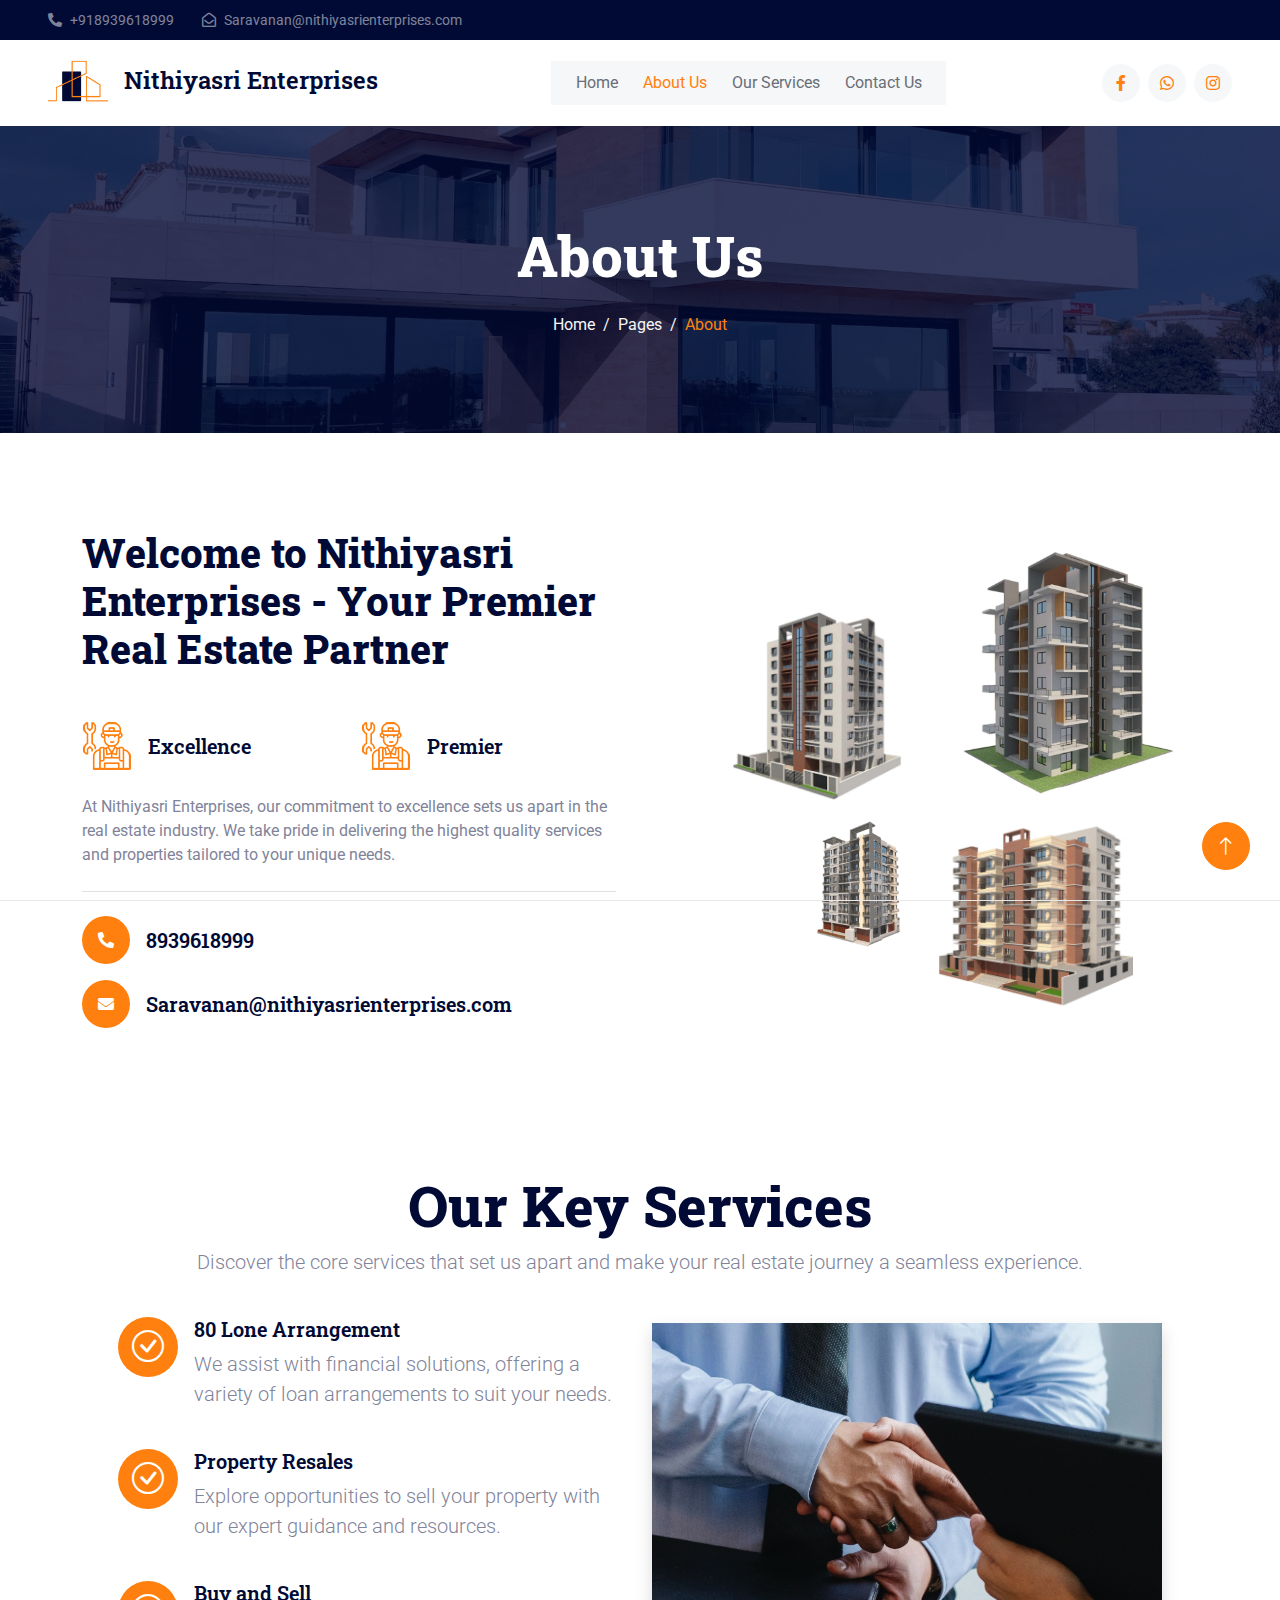
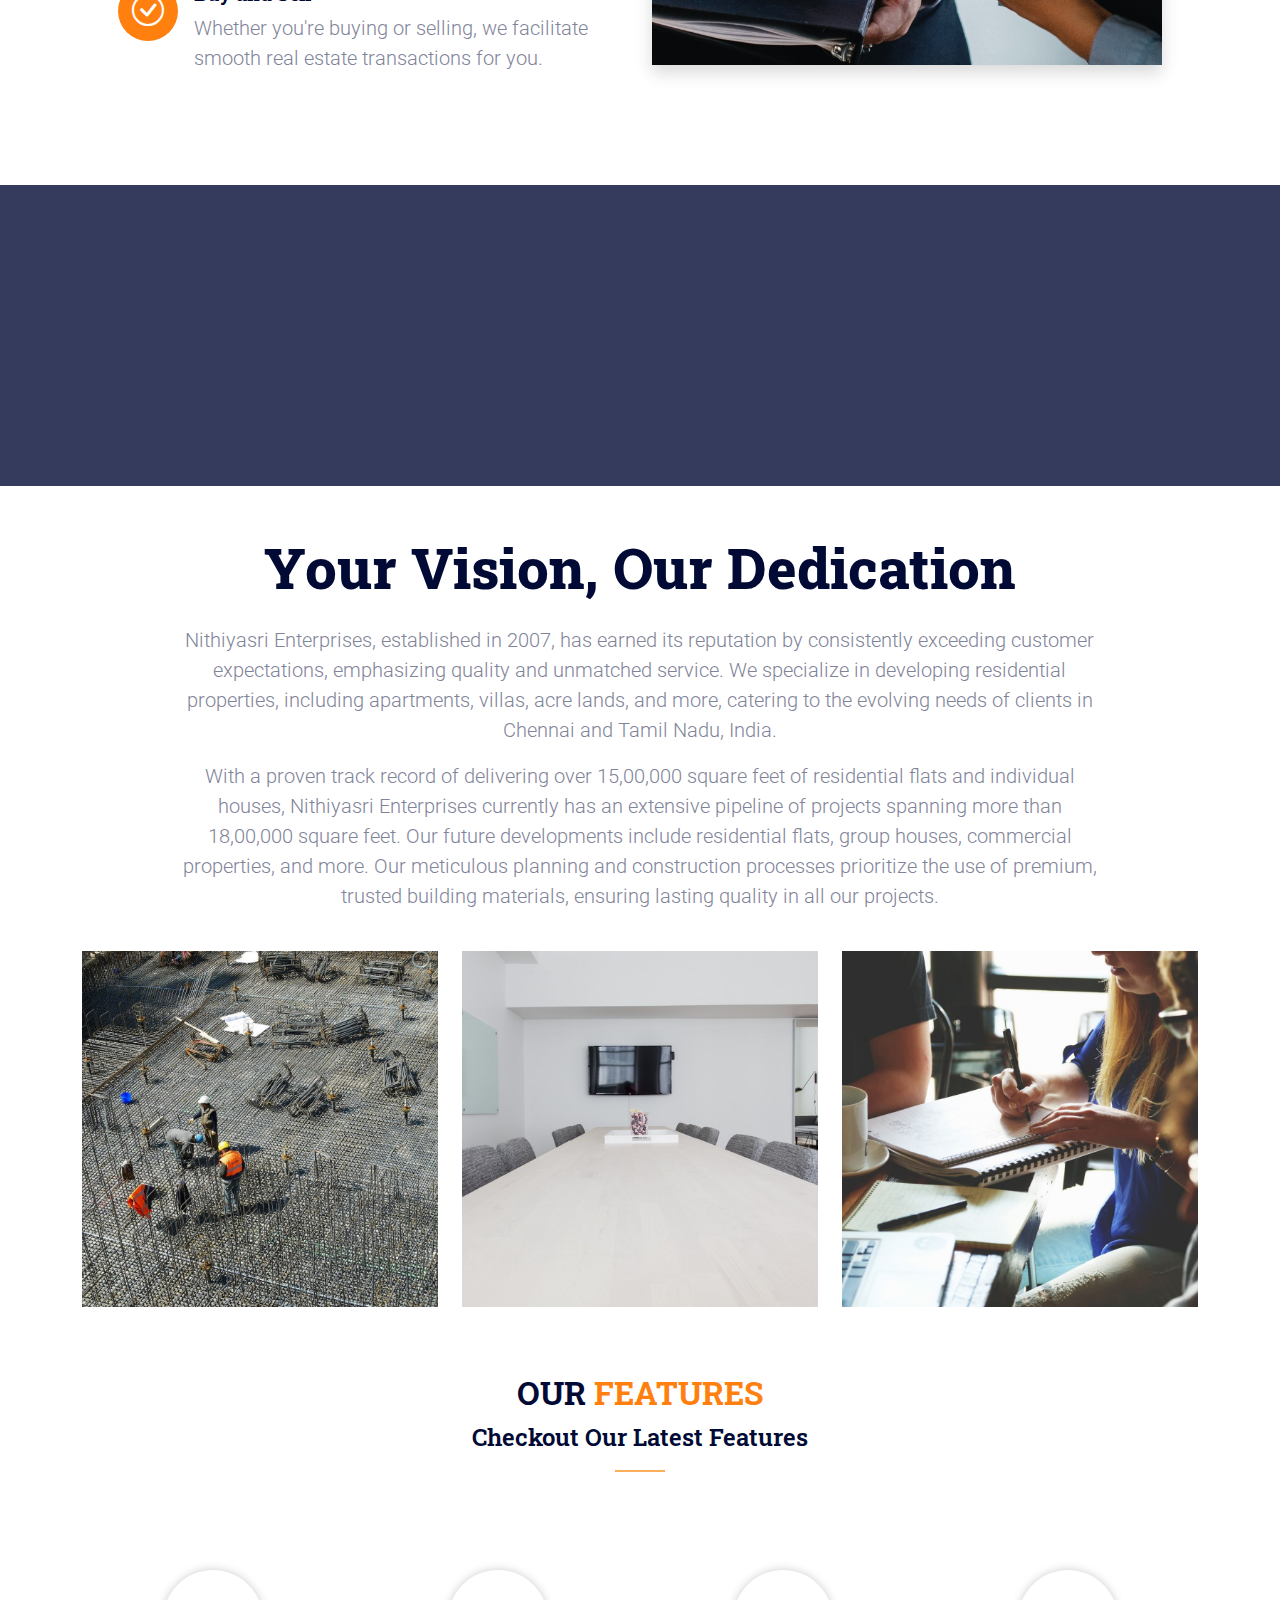
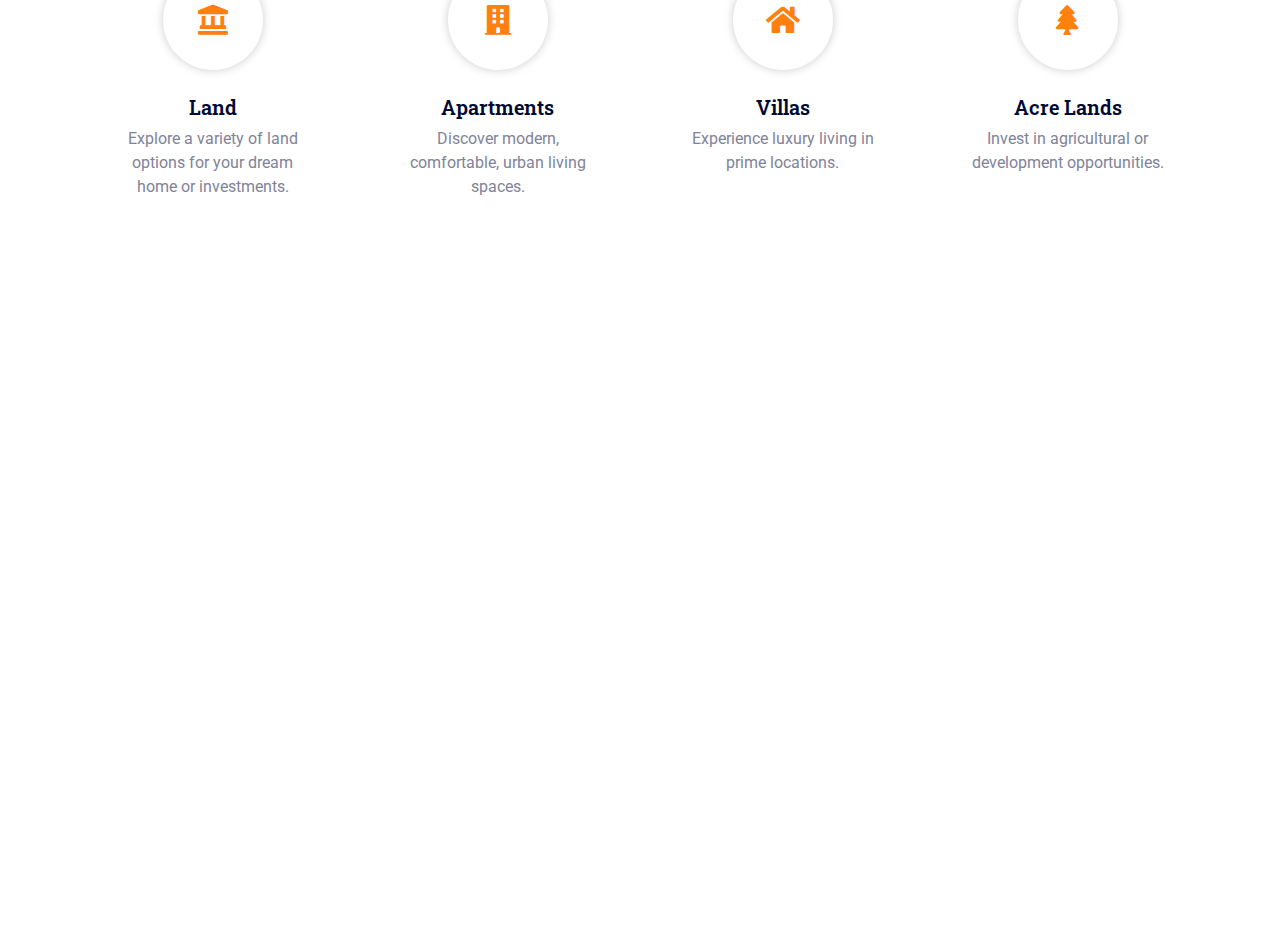
==== about.html @ fc035c76 "testing commit" ====
<!DOCTYPE html>
<html lang="en">

<head>
    
    <title>About Us</title>
    <meta charset="utf-8">
    <meta http-equiv="X-UA-Compatible" content="IE=edge">
    <meta name="viewport" content="width=device-width, initial-scale=1.0">
    <meta name="format-detection" content="telephone=no">
    <meta name="apple-mobile-web-app-capable" content="yes">

    <!-- Replace the content in these meta tags with your specific information -->
    <meta name="author" content="Nithiyasri Enterprises">
    <meta name="keywords" content="Nithiyasri Enterprises, real estate services, Chennai, Tamil Nadu, premier real estate partner">
    <meta name="description" content="Nithiyasri Enterprises - Your premier real estate partner in Chennai, Tamil Nadu. Expertise in real estate services. Contact us at +91 8939618999.">

    <!-- Social Media Tags -->
    <meta property="og:title" content="Nithiyasri Enterprises">
    <meta property="og:description" content="Your premier real estate partner in Chennai, Tamil Nadu. Expertise in real estate services.">
    <meta property="og:image" content="/img.">
    <meta property="og:url" content="Your website URL">
    <meta name="twitter:card" content="summary_large_image">
    <meta name="twitter:site" content="@YourTwitterHandle">

    <!-- Contact Information Tags -->
    <meta name="email" content="Saravanan@nithiyasrienterprises.com">
    <meta name="telephone" content="+91 8939618999">
    <meta name="address" content="41/1 5th Main Road, Chromepet, Chennai, Tamil Nadu 600044, India">

     <!-- Social Media Profiles -->
    <link rel="canonical" href="nithiyasrienterprises.com">
    <link rel="alternate" hreflang="en" href="nithiyasrienterprises.com">
    <link rel="author" href="Link to your author page">
    <link rel="publisher" href="Link to your publisher page">

    <!-- Additional Meta Tags -->
    <meta name="robots" content="index, follow">
    <meta name="revisit-after" content="7 days">
    <meta name="geo.region" content="IN-TN">
    <meta name="geo.placename" content="Chennai">
    <meta name="geo.position" content="Latitude;Longitude">
    <meta name="ICBM" content="Latitude, Longitude">

    <!-- Favicon -->
    <link href="img/favicon.ico" rel="icon">

    <!-- Google Web Fonts -->
    <link rel="preconnect" href="https://fonts.googleapis.com">
    <link rel="preconnect" href="https://fonts.gstatic.com" crossorigin>
    <link href="https://fonts.googleapis.com/css2?family=Roboto+Slab:wght@400;600;800&family=Roboto:wght@400;500;700&display=swap" rel="stylesheet"> 

    <!-- Icon Font Stylesheet -->
    <link href="https://cdnjs.cloudflare.com/ajax/libs/font-awesome/5.10.0/css/all.min.css" rel="stylesheet">
    <link href="https://cdn.jsdelivr.net/npm/bootstrap-icons@1.4.1/font/bootstrap-icons.css" rel="stylesheet">

    <!-- Libraries Stylesheet -->
    <link href="lib/animate/animate.min.css" rel="stylesheet">
    <link href="lib/owlcarousel/assets/owl.carousel.min.css" rel="stylesheet">

    <!-- Customized Bootstrap Stylesheet -->
    <link href="css/bootstrap.min.css" rel="stylesheet">

    <!-- Template Stylesheet -->
    <link href="css/style.css" rel="stylesheet">
</head>

<body>
    <!-- Spinner Start -->
    <div id="spinner" class="show bg-white position-fixed translate-middle w-100 vh-100 top-50 start-50 d-flex align-items-center justify-content-center">
        <div class="spinner-grow text-primary" role="status"></div>
    </div>
    <!-- Spinner End -->


    <!-- Topbar Start -->
    <div class="container-fluid bg-dark text-white-50 py-2 px-0 d-none d-lg-block">
        <div class="row gx-0 align-items-center">
            <div class="col-lg-7 px-5 text-start">
                <div class="h-100 d-inline-flex align-items-center me-4">
                    <small class="fa fa-phone-alt me-2"></small>
                    <small>+918939618999</small>
                </div>
                <div class="h-100 d-inline-flex align-items-center me-4">
                    <small class="far fa-envelope-open me-2"></small>
                    <small>Saravanan@nithiyasrienterprises.com</small>
                </div>
            </div>
        </div>
    </div>
    <!-- Topbar End -->


    <!-- Navbar Start -->
    <nav class="navbar navbar-expand-lg bg-white navbar-light sticky-top px-4 px-lg-5">
        <a href="index.html" class="navbar-brand d-flex align-items-center">
            <h4 class="m-0"><img class="img-fluid me-3" src="img/icon/icon-02-primary.png" alt="">Nithiyasri Enterprises</h4>
        </a>
        <button type="button" class="navbar-toggler" data-bs-toggle="collapse" data-bs-target="#navbarCollapse">
            <span class="navbar-toggler-icon"></span>
        </button>
        <div class="collapse navbar-collapse" id="navbarCollapse">
            <div class="navbar-nav mx-auto bg-light pe-4 py-3 py-lg-0">
                <a href="index.html" class="nav-item nav-link ">Home</a>
                <a href="about.html" class="nav-item nav-link active">About Us</a>
                <a href="service.html" class="nav-item nav-link">Our Services</a>
                <a href="contact.html" class="nav-item nav-link ">Contact Us</a>
            </div>
            <div class="h-100 d-lg-inline-flex align-items-center d-none">
                <a class="btn btn-square rounded-circle bg-light text-primary me-2" href="#"><i class="fab fa-facebook-f"></i></a>
                <a class="btn btn-square rounded-circle bg-light text-primary me-2" href="https://wa.me/918939618999"><i class="fab fa-whatsapp"></i></a>
                <a class="btn btn-square rounded-circle bg-light text-primary me-0" href="#"><i class="fab fa-instagram"></i></a>
            </div>
        </div>
    </nav>
    <!-- Navbar End -->


    <!-- Page Header Start -->
    <div class="container-fluid page-header py-5 mb-5 wow fadeIn" data-wow-delay="0.1s">
        <div class="container text-center py-5">
            <h1 class="display-4 text-white animated slideInDown mb-4">About Us</h1>
            <nav aria-label="breadcrumb animated slideInDown">
                <ol class="breadcrumb justify-content-center mb-0">
                    <li class="breadcrumb-item"><a href="#">Home</a></li>
                    <li class="breadcrumb-item"><a href="#">Pages</a></li>
                    <li class="breadcrumb-item active" aria-current="page">About</li>
                </ol>
            </nav>
        </div>
    </div>
    <!-- Page Header End -->


    <!-- About Start -->
    <div class="container-xxl py-5">
        <div class="container">
            <div class="row g-5 align-items-center">
                <div class="col-lg-6 wow fadeInUp" data-wow-delay="0.5s">
                    <div class="h-100">
                        <h1 class="display-6 mb-5">Welcome to Nithiyasri Enterprises - Your Premier Real Estate Partner</h1>
                        <div class="row g-4 mb-4">
                            <div class="col-sm-6">
                                <div class="d-flex align-items-center">
                                    <img class="flex-shrink-0 me-3" src="img/icon/icon-07-primary.png" alt="">
                                    <h5 class="mb-0">Excellence</h5>
                                </div>
                            </div>
                            <div class="col-sm-6">
                                <div class="d-flex align-items-center">
                                    <img class="flex-shrink-0 me-3" src="img/icon/icon-07-primary.png" alt="">
                                    <h5 class="mb-0">Premier</h5>
                                </div>
                            </div>
                        </div>
                        <p class="mb-4">At Nithiyasri Enterprises, our commitment to excellence sets us apart in the real estate industry. We take pride in delivering the highest quality services and properties tailored to your unique needs.</p>
                        <div class="border-top mt-4 pt-4">
                            <div class="row">
                                <div class="col-sm-12 mb-3">
                                    <div class="d-flex align-items-center">
                                        <div class="btn-lg-square bg-primary rounded-circle me-3">
                                            <i class="fa fa-phone-alt text-white"></i>
                                        </div>
                                        <h5 class="mb-0">8939618999</h5>
                                    </div>
                                </div>
                                <div class="col-sm-12 myClass">
                                    <div class="d-flex align-items-center " >
                                        <div class="btn-lg-square bg-primary rounded-circle me-3">
                                            <i class="fa fa-envelope text-white"></i>
                                        </div>
                                        <h5 class="mb-0 ">Saravanan@nithiyasrienterprises.com</h5>
                                    </div>
                                </div>
                            </div>
                        </div>
                    </div>
                </div>
                <div class="col-lg-6">
                    <div class="row g-3">
                        <div class="col-6 text-end">
                            <img class="img-fluid w-75 wow zoomIn" data-wow-delay="0.1s" src="img/about-1.jpg" style="margin-top: 25%;">
                        </div>
                        <div class="col-6 text-start">
                            <img class="img-fluid w-100 wow zoomIn" data-wow-delay="0.3s" src="img/about-2.jpg">
                        </div>
                        <div class="col-6 text-end">
                            <img class="img-fluid w-50 wow zoomIn" data-wow-delay="0.5s" src="img/about-3.jpg">
                        </div>
                        <div class="col-6 text-start">
                            <img class="img-fluid w-75 wow zoomIn" data-wow-delay="0.7s" src="img/about-4.jpg">
                        </div>
                    </div>
                </div>
            </div>
        </div>
    </div>
    <!-- About End -->


    <section class="">
        <div class="container max-w-xl p-5 py-5 my-5">
            <div>
                <h2 class="text-center display-4">Our Key Services</h2>
                <p class="text-center lead">Discover the core services that set us apart and make your real estate journey a seamless experience.</p>
            </div>
            <div class="row g-4">
                <div class="col-lg-6">
                    <div class="mt-4">
                        <div class="d-flex">
                            <div class="flex-shrink-0 me-3">
                                <div class="rounded-circle bg-primary text-white text-center d-flex align-items-center justify-content-center" style="width: 60px; height: 60px;">
                                    <i class="bi bi-check-circle" style="font-size: 2rem;"></i>
                                </div>
                            </div>
                            <div>
                                <h4 class="h5">80 Lone Arrangement</h4>
                                <p class="lead">We assist with financial solutions, offering a variety of loan arrangements to suit your needs.</p>
                            </div>
                        </div>
                    </div>
                    <div class="mt-4">
                        <div class="d-flex">
                            <div class="flex-shrink-0 me-3">
                                <div class="rounded-circle bg-primary text-white text-center d-flex align-items-center justify-content-center" style="width: 60px; height: 60px;">
                                    <i class="bi bi-check-circle" style="font-size: 2rem;"></i>
                                </div>
                            </div>
                            <div>
                                <h4 class="h5">Property Resales</h4>
                                <p class="lead"> Explore opportunities to sell your property with our expert guidance and resources.</p>
                            </div>
                        </div>
                    </div>
                    <div class="mt-4">
                        <div class="d-flex">
                            <div class="flex-shrink-0 me-3">
                                <div class="rounded-circle bg-primary text-white text-center d-flex align-items-center justify-content-center" style="width: 60px; height: 60px;">
                                    <i class="bi bi-check-circle" style="font-size: 2rem;"></i>
                                </div>
                            </div>
                            <div>
                                <h4 class="h5">Buy and Sell</h4>
                                <p class="lead"> Whether you're buying or selling, we facilitate smooth real estate transactions for you.</p>
                            </div>
                        </div>
                    </div>
                </div>
                <div class="col-lg-6">
                    <img src="img/1.jpg" style="display:inline-block;
                    transform:translatex(0px) translatey(30px);" alt="" class="img-fluid rounded-lg shadow">
                </div>
            </div>
            
        </div>
    </section>

    <!-- Facts Start -->
    <div class="container-fluid facts my-5 py-5" data-parallax="scroll" data-image-src="img/carousel-5.jpg">
        <div class="container py-5">
            <div class="row g-5">
                <div class="col-sm-12 col-lg-6 wow fadeIn text-center" data-wow-delay="0.01s">
                    <h1 class="display-3 text-white" data-toggle="counter-up" data-counterup-time="500">20</h1>
                    <span class="text-primary">Years</span>
                </div>
                <div class="col-sm-12 col-lg-6 wow fadeIn text-center" data-wow-delay="0.01s">
                    <h1 class="display-3 text-white" data-toggle="counter-up" data-counterup-time="500">100</h1>
                    <span class="text-primary">Completed Projects</span>
                </div>
            </div>
        </div>
    </div>
    <!-- Facts End -->


<div class="container my-5 text-center">
    <div class="row justify-content-center">
        <div class="col-md-10">
            <h1 class="display-4 mb-4">Your Vision, Our Dedication</h1>
            <p class="lead text-justify">
                Nithiyasri Enterprises, established in 2007, has earned its reputation by consistently exceeding customer expectations, emphasizing quality and unmatched service. We specialize in developing residential properties, including apartments, villas, acre lands, and more, catering to the evolving needs of clients in Chennai and Tamil Nadu, India.
            </p>
            <p class="lead text-justify">
                With a proven track record of delivering over 15,00,000 square feet of residential flats and individual houses, Nithiyasri Enterprises currently has an extensive pipeline of projects spanning more than 18,00,000 square feet. Our future developments include residential flats, group houses, commercial properties, and more. Our meticulous planning and construction processes prioritize the use of premium, trusted building materials, ensuring lasting quality in all our projects.
            </p>
        </div>
    </div>
    <div class="row justify-content-between mt-4">
        <div class="col-md-4">
            <img src="img\about2.jpg" alt="Image 1" class="img-fluid mb-4">
        </div>
        <div class="col-md-4">
            <img src="img\about1.jpg" alt="Image 2" class="img-fluid mb-4">
        </div>
        <div class="col-md-4">
            <img src="img\about3.jpg" alt="Image 3" class="img-fluid mb-4">
        </div>
    </div>
</div>

<section id="features" class="features-area item-full text-center cell-items default-padding">
    <div class="container">
        <div class="row">
            <div class="col-md-12">
                <div class="site-heading text-center">
                    <h2>Our <span  style="color: #FF800F;">Features</span></h2>
                    <h4>Checkout our latest features</h4>
                </div>
            </div>
        </div>
        <div class="row features-items">
            <div class="col-md-3 col-sm-6 equal-height">
                <div class="item">
                    <div class="icon">
                        <i class="fas fa-landmark" style="color: #FF800F;"></i> <!-- Land Icon -->
                    </div>
                    <div class="info">
                        <h4>Land</h4>
                        <p> Explore a variety of land options for your dream home or investments.</p>
                    </div>
                </div>
            </div>
            <div class="col-md-3 col-sm-6 equal-height">
                <div class="item">
                    <div class="icon">
                        <i class="fas fa-building" style="color: #FF800F;"></i> <!-- Apartments Icon -->
                    </div>
                    <div class="info">
                        <h4>Apartments</h4>
                        <p>Discover modern, comfortable, urban living spaces.</p>
                    </div>
                </div>
            </div>
            <div class="col-md-3 col-sm-6 equal-height">
                <div class="item">
                    <div class="icon">
                        <i class="fas fa-home" style="color: #FF800F;"></i> <!-- Villas Icon -->
                    </div>
                    <div class="info">
                        <h4>Villas</h4>
                        <p>Experience luxury living in prime locations.</p>
                    </div>
                </div>
            </div>
            <div class="col-md-3 col-sm-6 equal-height">
                <div class="item">
                    <div class="icon">
                        <i class="fas fa-tree" style="color: #FF800F;"></i> <!-- Acre Lands Icon -->
                    </div>
                    <div class="info">
                        <h4>Acre Lands</h4>
                        <p>Invest in agricultural or development opportunities.</p>
                    </div>
                </div>
            </div>
        </div>
    </div>
</section>




    <!-- Footer Start -->
    <div class="container-fluid bg-dark footer mt-5 pt-5 wow fadeIn" data-wow-delay="0.1s">
        <div class="container py-5">
            <div class="row g-5">
                <div class="col-md-6">
                    <h1 class="text-white mb-4"><img class="img-fluid me-3" src="img/icon/icon-02-light.png" alt="">Nithiyasri Enterprises</h1>
                    <span>At Nithiyasri Enterprises, we transform your dreams into reality. With over a decade of experience in the real estate industry, we have been dedicated to providing you with top-notch land, apartments, villas, and acre lands in the vibrant city of Chennai, Tamil Nadu.</span>
                </div>
                <div class="col-md-6">
                    <h5 class="text-light mb-4">Email</h5>
                    <p>If you have any questions or need assistance, please don't hesitate to contact us.</p>
                    <div class="position-relative">
                        <input class="form-control bg-transparent w-100 py-3 ps-4 pe-5" id="emailInput" type="text" placeholder="Your email">
                        <button type="button" class="btn btn-primary py-2 px-3 position-absolute top-0 end-0 mt-2 me-2" onclick="sendEmail()">></button>
                    </div>
                </div>
                <div class="col-lg-3 col-md-6">
                    <h5 class="text-light mb-4">Get In Touch</h5>
                    <p><i class="fa fa-map-marker-alt me-3"></i>41/1 5th Main Road, Chromepet, Chennai-600044</p>
                    <p><i class="fa fa-phone-alt me-3"></i>+9189396189990</p>
                    <p><i class="fa fa-envelope" style="margin-right: 3px;"></i>Saravanan@nithiyasrienterprises.com</p>
                </div>
                <div class="col-lg-3 col-md-6">
                    <h5 class="text-light mb-4">Our Services</h5>
                    <a class="btn btn-link" href="service.html">Land</a>
                    <a class="btn btn-link" href="service.html">Apartments</a>
                    <a class="btn btn-link" href="service.html">Villas</a>
                    <a class="btn btn-link" href="service.html">Acre Lands</a>
                </div>
                <div class="col-lg-3 col-md-6">
                    <h5 class="text-light mb-4">Quick Links</h5>
                    <a class="btn btn-link" href="about.html">About Us</a>
                    <a class="btn btn-link" href="contact.html">Contact Us</a>
                    <a class="btn btn-link" href="service.html">Our Services</a>
                </div>
                <div class="col-lg-3 col-md-6">
                    <h5 class="text-light mb-4">Follow Us</h5>
                    <div class="d-flex">
                        <a class="btn btn-square rounded-circle me-1" href=""><i class="fab fa-instagram"></i></a>
                        <a class="btn btn-square rounded-circle me-1" href="https://wa.me/918939618999"><i class="fab fa-whatsapp"></i></a>
                        <a class="btn btn-square rounded-circle me-1" href=""><i class="fab fa-facebook-f"></i></a>
                    </div>
                </div>
            </div>
        </div>
        <div class="container-fluid copyright">
            <div class="container">
                <div class="row">
                    <div class="col-md-6 text-center text-md-start mb-3 mb-md-0">
                        &copy; <a href="#">Nithiyasri Enterprises</a>, All Right Reserved.
                    </div>
                </div>
            </div>
        </div>
    </div>
    <!-- Footer End -->


    <!-- Back to Top -->
    <a href="#" class="btn btn-lg btn-primary btn-lg-square rounded-circle back-to-top"><i class="bi bi-arrow-up"></i></a>


    <!-- JavaScript Libraries -->
    <script src="https://code.jquery.com/jquery-3.4.1.min.js"></script>
    <script src="https://cdn.jsdelivr.net/npm/bootstrap@5.0.0/dist/js/bootstrap.bundle.min.js"></script>
    <script src="lib/wow/wow.min.js"></script>
    <script src="lib/easing/easing.min.js"></script>
    <script src="lib/waypoints/waypoints.min.js"></script>
    <script src="lib/owlcarousel/owl.carousel.min.js"></script>
    <script src="lib/counterup/counterup.min.js"></script>
    <script src="lib/parallax/parallax.min.js"></script>

    <!-- Template Javascript -->
    <script src="js/main.js"></script>
</body>

</html>
---- css/style.css ----
/********** Template CSS **********/
:root {
    --primary: #FF800F;
    --secondary: #001064;
    --light: #F6F7F8;
    --dark: #010A35;
}

.back-to-top {
    position: fixed;
    display: none;
    right: 30px;
    bottom: 30px;
    z-index: 99;
}




/*** Spinner ***/
#spinner {
    opacity: 0;
    visibility: hidden;
    transition: opacity .5s ease-out, visibility 0s linear .5s;
    z-index: 99999;
}

#spinner.show {
    transition: opacity .5s ease-out, visibility 0s linear 0s;
    visibility: visible;
    opacity: 1;
}


/*** Button ***/
.btn {
    transition: .5s;
}

.btn.btn-primary,
.btn.btn-outline-primary:hover,
.btn.btn-secondary,
.btn.btn-outline-secondary:hover {
    color: #FFFFFF;
}

.btn.btn-primary:hover {
    background: var(--secondary);
    border-color: var(--secondary);
}

.btn.btn-secondary:hover {
    background: var(--primary);
    border-color: var(--primary);
}

.btn-square {
    width: 38px;
    height: 38px;
}

.btn-sm-square {
    width: 32px;
    height: 32px;
}

.btn-lg-square {
    width: 48px;
    height: 48px;
}

.btn-square,
.btn-sm-square,
.btn-lg-square {
    padding: 0;
    display: flex;
    align-items: center;
    justify-content: center;
    font-weight: normal;
}


/*** Navbar ***/
.navbar.sticky-top {
    top: -100px;
    transition: .5s;
}

.navbar .navbar-brand img {
    max-height: 60px;
}

.navbar .navbar-nav .nav-link {
    margin-left: 25px;
    padding: 10px 0;
    color: #696E77;
    font-weight: 400;
    outline: none;
}

.navbar .navbar-nav .nav-link:hover,
.navbar .navbar-nav .nav-link.active {
    color: var(--primary);
}

.navbar .dropdown-toggle::after {
    border: none;
    content: "\f107";
    font-family: "Font Awesome 5 Free";
    font-weight: 900;
    vertical-align: middle;
    margin-left: 8px;
}

@media (max-width: 991.98px) {
    .navbar .navbar-brand img {
        max-height: 45px;
    }

    .navbar .navbar-nav {
        margin-top: 20px;
        margin-bottom: 15px;
    }

    .navbar .nav-item .dropdown-menu {
        padding-left: 30px;
    }
}

@media (min-width: 992px) {
    .navbar .nav-item .dropdown-menu {
        display: block;
        border: none;
        margin-top: 0;
        top: 150%;
        right: 0;
        opacity: 0;
        visibility: hidden;
        transition: .5s;
    }

    .navbar .nav-item:hover .dropdown-menu {
        top: 100%;
        visibility: visible;
        transition: .5s;
        opacity: 1;
    }
}


/*** Header ***/
.carousel-caption {
    top: 0;
    left: 0;
    right: 0;
    bottom: 0;
    display: flex;
    align-items: center;
    justify-content: center;
    text-align: center;
    background: rgba(1, 10, 53, .8);
    z-index: 1;
}

.carousel-control-prev,
.carousel-control-next {
    width: 15%;
}

.carousel-control-prev-icon,
.carousel-control-next-icon {
    width: 3rem;
    height: 3rem;
    background-color: var(--dark);
    border: 12px solid var(--dark);
    border-radius: 3rem;
}

@media (max-width: 768px) {
    #header-carousel .carousel-item {
        position: relative;
        min-height: 450px;
    }
    
    #header-carousel .carousel-item img {
        position: absolute;
        width: 100%;
        height: 100%;
        object-fit: cover;
    }
    .myClass {
     display:  none;
    }
    .myClass2{
        padding: 15px 0 15px 0;
    }
}

.page-header {
    background: linear-gradient(rgba(1, 10, 53, .8), rgba(1, 10, 53, .8)), url(../img/carousel-1.jpg) center center no-repeat;
    background-size: cover;
}

.page-header .breadcrumb-item a,
.page-header .breadcrumb-item+.breadcrumb-item::before {
    color: var(--light);
}

.page-header .breadcrumb-item a:hover,
.page-header .breadcrumb-item.active {
    color: var(--primary);
}


/*** Facts ***/
.facts {
    background: rgba(1, 10, 53, .8);
}


/*** Quote ***/
@media (min-width: 992px) {
    .container.quote {
        max-width: 100% !important;
    }

    .container.quote .quote-text {
        padding-left: calc(((100% - 960px) / 2) + .75rem);
    }

    .container.quote .quote-form {
        padding-right: calc(((100% - 960px) / 2) + .75rem);
    }
}

@media (min-width: 1200px) {
    .container.quote .quote-text  {
        padding-left: calc(((100% - 1140px) / 2) + .75rem);
    }

    .container.quote .quote-form  {
        padding-right: calc(((100% - 1140px) / 2) + .75rem);
    }
}

@media (min-width: 1400px) {
    .container.quote .quote-text  {
        padding-left: calc(((100% - 1320px) / 2) + .75rem);
    }

    .container.quote .quote-form  {
        padding-right: calc(((100% - 1320px) / 2) + .75rem);
    }
}
.myClass2{
    display: flex;
    flex-direction: column;
    align-items: center;
    justify-content: center;

}

.container.quote .quote-text {
    background: rgba(1, 10, 53, .8);
}

.container.quote .quote-form {
    background: rgba(255, 255, 255, .8);
}

.container.quote .quote-text .h-100,
.container.quote .quote-form .h-100 {
    padding: 6rem 0;
    display: flex;
    flex-direction: column;
    justify-content: center;
}


/*** Service ***/
.service-item .service-icon {
    width: 90px;
    height: 90px;
    display: flex;
    align-items: center;
    justify-content: center;
}

.service-item .service-icon img {
    max-width: 60px;
    max-height: 60px;
}


/*** Team ***/
.team-item .team-img::before,
.team-item .team-img::after {
    position: absolute;
    content: "";
    width: 0;
    height: 100%;
    top: 0;
    left: 0;
    background: rgba(1, 10, 53, .8);
    transition: .5s;
}

.team-item .team-img::after {
    left: auto;
    right: 0;
}

.team-item:hover .team-img::before,
.team-item:hover .team-img::after {
    width: 50%;
}

.team-item .team-img .team-social {
    position: absolute;
    width: 100%;
    height: 100%;
    top: 0;
    left: 0;
    display: flex;
    align-items: center;
    justify-content: center;
    transition: .5s;
    z-index: 3;
    opacity: 0;
}

.team-item:hover .team-img .team-social {
    transition-delay: .3s;
    opacity: 1;
}


/*** Testimonial ***/
.animated.pulse {
    animation-duration: 1.5s;
}

.testimonial-left,
.testimonial-right {
    position: relative;
}

.testimonial-left img,
.testimonial-right img {
    position: absolute;
    border-radius: 70px;
}

.testimonial-left img:nth-child(1),
.testimonial-right img:nth-child(3) {
    width: 70px;
    height: 70px;
    top: 10%;
    left: 50%;
    transform: translateX(-50%);
}

.testimonial-left img:nth-child(2),
.testimonial-right img:nth-child(2) {
    width: 60px;
    height: 60px;
    top: 50%;
    left: 10%;
    transform: translateY(-50%);
}

.testimonial-left img:nth-child(3),
.testimonial-right img:nth-child(1) {
    width: 50px;
    height: 50px;
    bottom: 10%;
    right: 10%;
}

.testimonial-carousel .owl-item img {
    width: 100px;
    height: 100px;
    border-radius: 100px;
}

.testimonial-carousel .owl-nav {
    margin-top: 30px;
    display: flex;
    justify-content: center;
}

.testimonial-carousel .owl-nav .owl-prev,
.testimonial-carousel .owl-nav .owl-next {
    margin: 0 5px;
    width: 45px;
    height: 45px;
    display: flex;
    align-items: center;
    justify-content: center;
    color: #FFFFFF;
    background: var(--primary);
    border-radius: 45px;
    font-size: 22px;
    transition: .5s;
}

.testimonial-carousel .owl-nav .owl-prev:hover,
.testimonial-carousel .owl-nav .owl-next:hover {
    background: var(--secondary);
}


/*** Footer ***/
.footer {
    color: #7F8499;
}

.footer .btn.btn-link {
    display: block;
    margin-bottom: 5px;
    padding: 0;
    text-align: left;
    color: #7F8499;
    font-weight: normal;
    text-transform: capitalize;
    transition: .3s;
}

.footer .btn.btn-link::before {
    position: relative;
    content: "\f105";
    font-family: "Font Awesome 5 Free";
    font-weight: 900;
    color: #7F8499;
    margin-right: 10px;
}

.footer .btn.btn-link:hover {
    color: var(--primary);
    letter-spacing: 1px;
    box-shadow: none;
}

.footer .btn.btn-square {
    color: #7F8499;
    border: 1px solid #7F8499;
}

.footer .btn.btn-square:hover {
    color: var(--light);
    border-color: var(--primary);
}

.footer .copyright {
    padding: 25px 0;
    border-top: 1px solid rgba(256, 256, 256, .1);
}

.footer .copyright a {
    color: var(--primary);
}

.footer .copyright a:hover {
    color: #FFFFFF;
}

/* my style */

.bg-gray {
    background-color: #f9f9f9;
}

.site-heading h2 {
  display: block;
  font-weight: 700;
  margin-bottom: 10px;
  text-transform: uppercase;
}

.site-heading h2 span {
  color: #ffaf5a;
}

.site-heading h4 {
  display: inline-block;
  padding-bottom: 20px;
  position: relative;
  text-transform: capitalize;
  z-index: 1;
}

.site-heading h4::before {
  background: #ffaf5a none repeat scroll 0 0;
  bottom: 0;
  content: "";
  height: 2px;
  left: 50%;
  margin-left: -25px;
  position: absolute;
  width: 50px;
}

.site-heading {
  margin-bottom: 60px;
  overflow: hidden;
  margin-top: -5px;
}


.features-items,
.features-items .items-box {
  overflow: hidden;
}

.features-area .equal-height::after {
  background: #e7e7e7 none repeat scroll 0 0;
  content: "";
  height: 100%;
  position: absolute;
  right: -1px;
  top: 0;
  width: 1px;
}

.features-area.item-full .equal-height::before {
  background: #e7e7e7 none repeat scroll 0 0;
  content: "";
  height: 1px;
  position: absolute;
  bottom: -1px;
  right: 0;
  width: 100%;
}

.features-area .features-items .col-md-5, 
.features-area .features-items .col-md-7 {
  display: table-cell;
  float: none;
  vertical-align: middle;
}

.features-area .features-items.reversed .col-md-5, 
.features-area .features-items.reversed .col-md-7 {
  display: inline-block;
  float: left;
}

.features-area .features-items.reversed .info-box {
  float: right;
}

.features-area .features-items .item {
  padding: 15px 30px;
}

.features-area.item-full .features-items .item {
  padding: 30px;
}

.features-area .features-items .item h4 {
  position: relative;
}

.features-area.bottom-small {
  padding-bottom: 25px;
}

.features-area.default-padding.bottom-none {
  padding-bottom: 30px;
}

.features-area .item .icon {
  margin-bottom: 20px;
}

.features-area .item .info {
}

.features-area .item .icon i {
  background: #ffffff none repeat scroll 0 0;
  -webkit-border-radius: 50%;
  -moz-border-radius: 50%;
  border-radius: 50%;
  -moz-box-shadow: 0 0 10px #cccccc;
  -webkit-box-shadow: 0 0 10px #cccccc;
  -o-box-shadow: 0 0 10px #cccccc;
  box-shadow: 0 0 10px #cccccc;
  color: #ffaf5a;
  display: inline-block;
  font-size: 30px;
  height: 100px;
  line-height: 100px;
  position: relative;
  text-align: center;
  width: 100px;
  z-index: 1;
}

.features-area .features-items .items-box i {
  background: transparent;
}

.features-area .item .icon {
  margin-bottom: 25px;
}

.features-area .features-items.icon-solid i {
  border-radius: inherit;
  -moz-box-shadow: 0 0 10px #cccccc;
  -webkit-box-shadow: 0 0 10px #cccccc;
  -o-box-shadow: 0 0 10px #cccccc;
  box-shadow: 0 0 10px #cccccc;
  color: #ffaf5a;
  display: inline-block;
  font-size: 50px;
  height: 80px;
  line-height: 80px;
  position: relative;
  text-align: center;
  width: 80px;
}


.features-area .item .info h4 {
    font-weight: 600;
    text-transform: capitalize;
    font-size: 20px;
}
.features-area .item .info p {
  margin: 0;
}

.features-area .features-items.less-icon .items-box.inc-cell .item .info {
  padding-left: 0;
}

.features-area .features-items .items-box.inc-cell .item .info a {
  color: #666666;
  display: inline-block;
  margin-top: 15px;
  text-transform: uppercase;
}

.features-area .features-items .items-box.inc-cell .item .info a:hover {
  color: #ffaf5a;
}
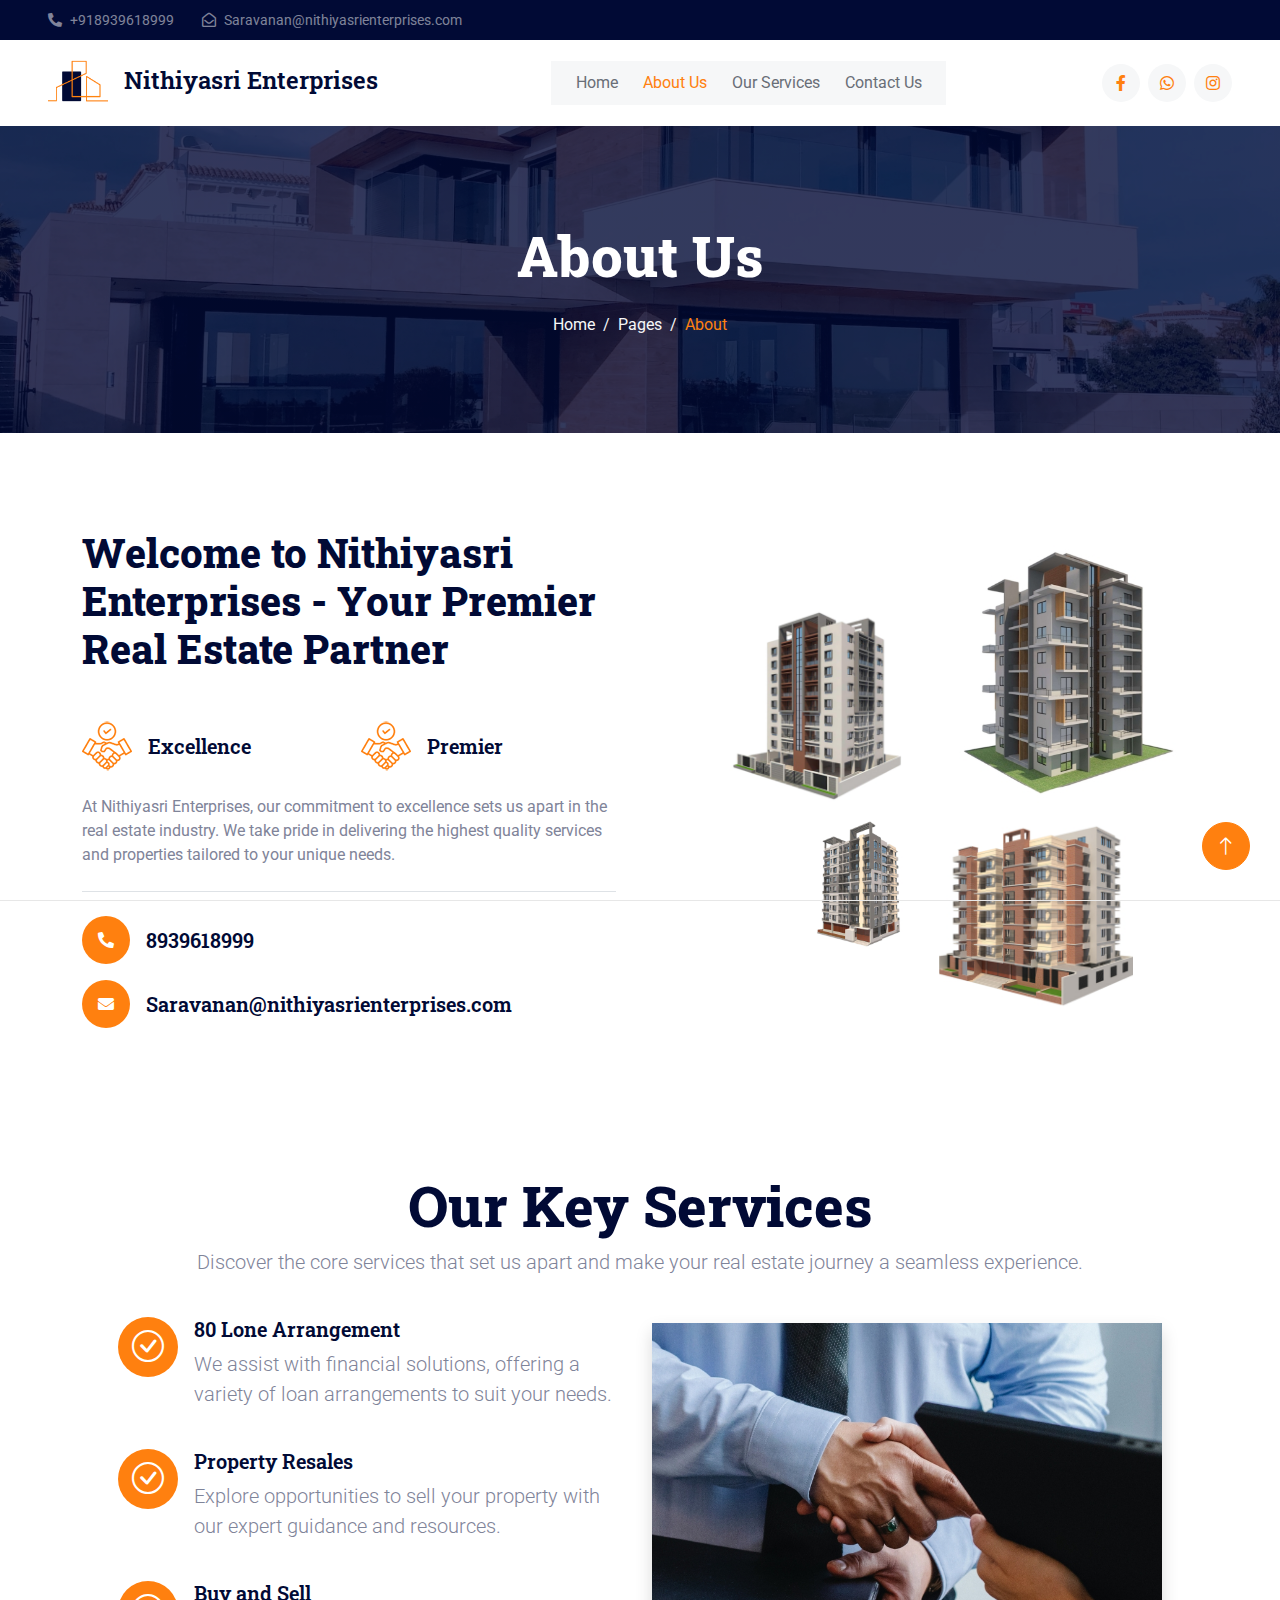
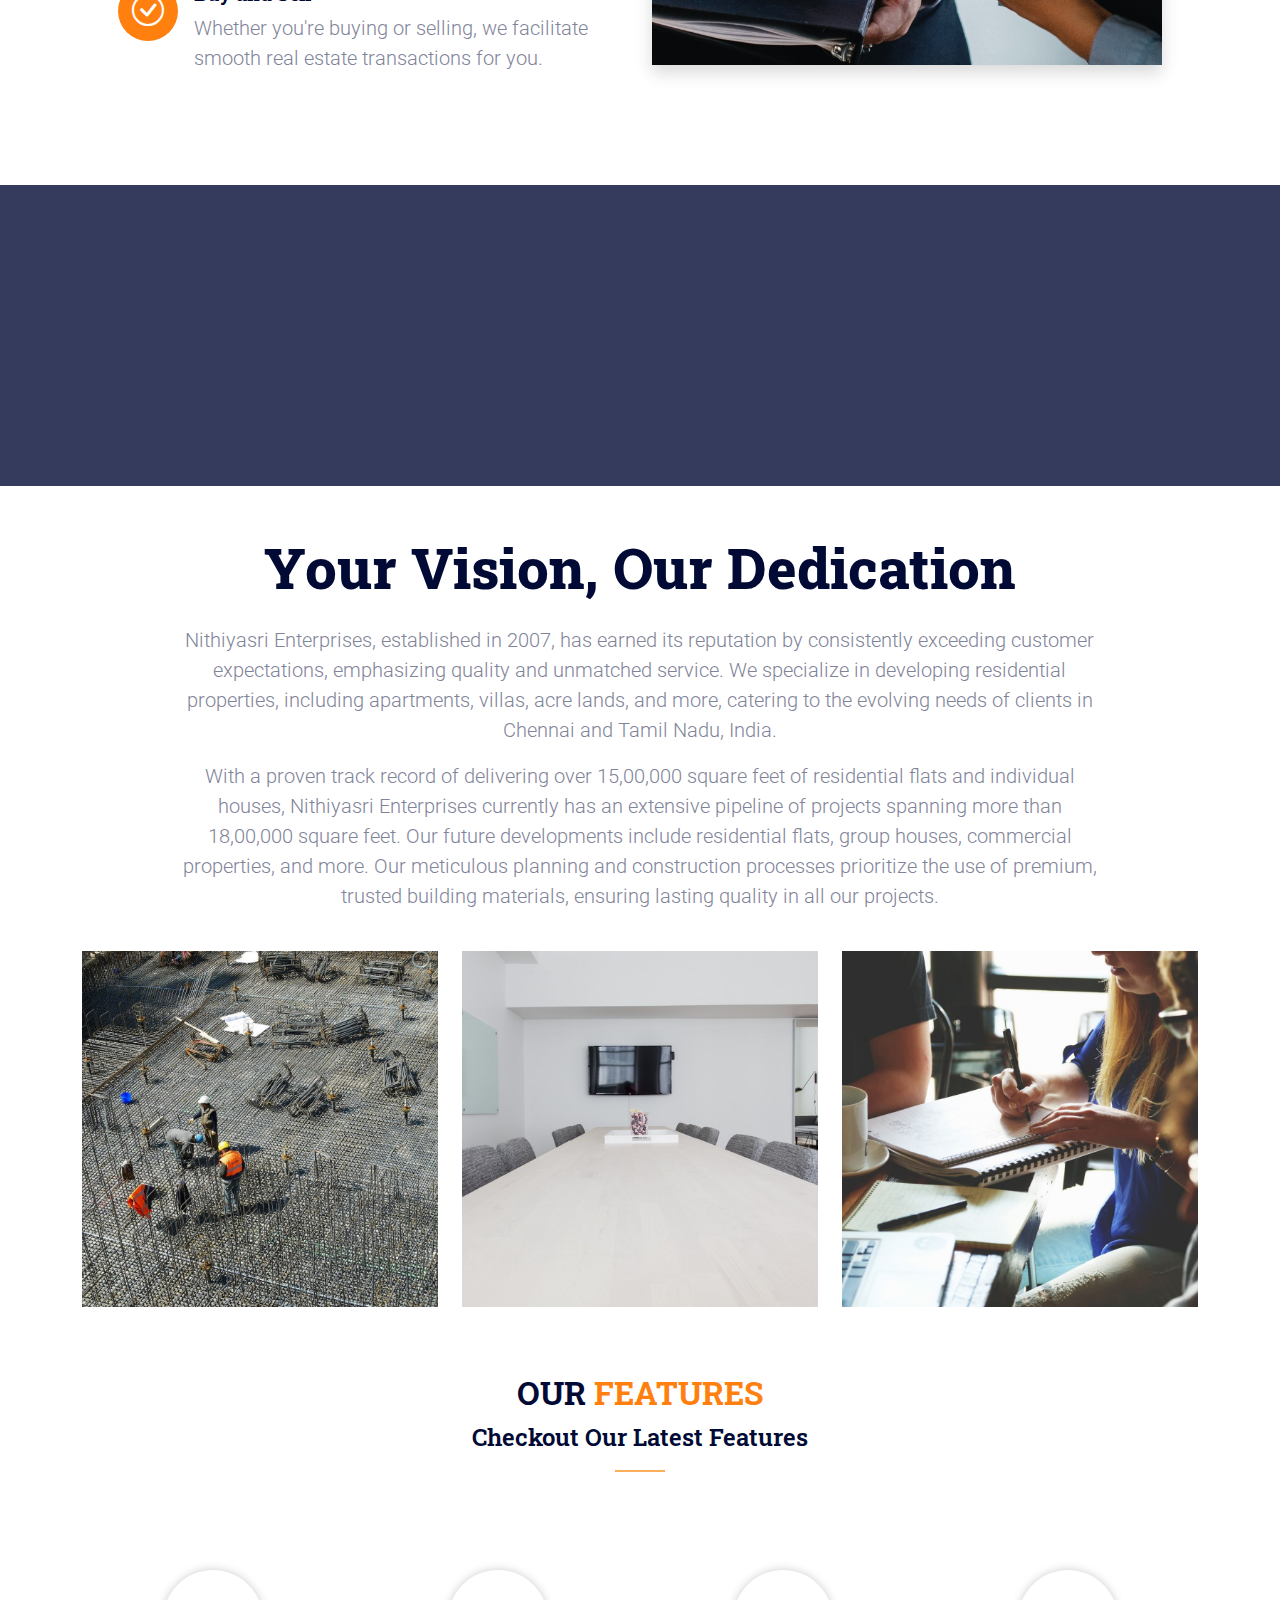
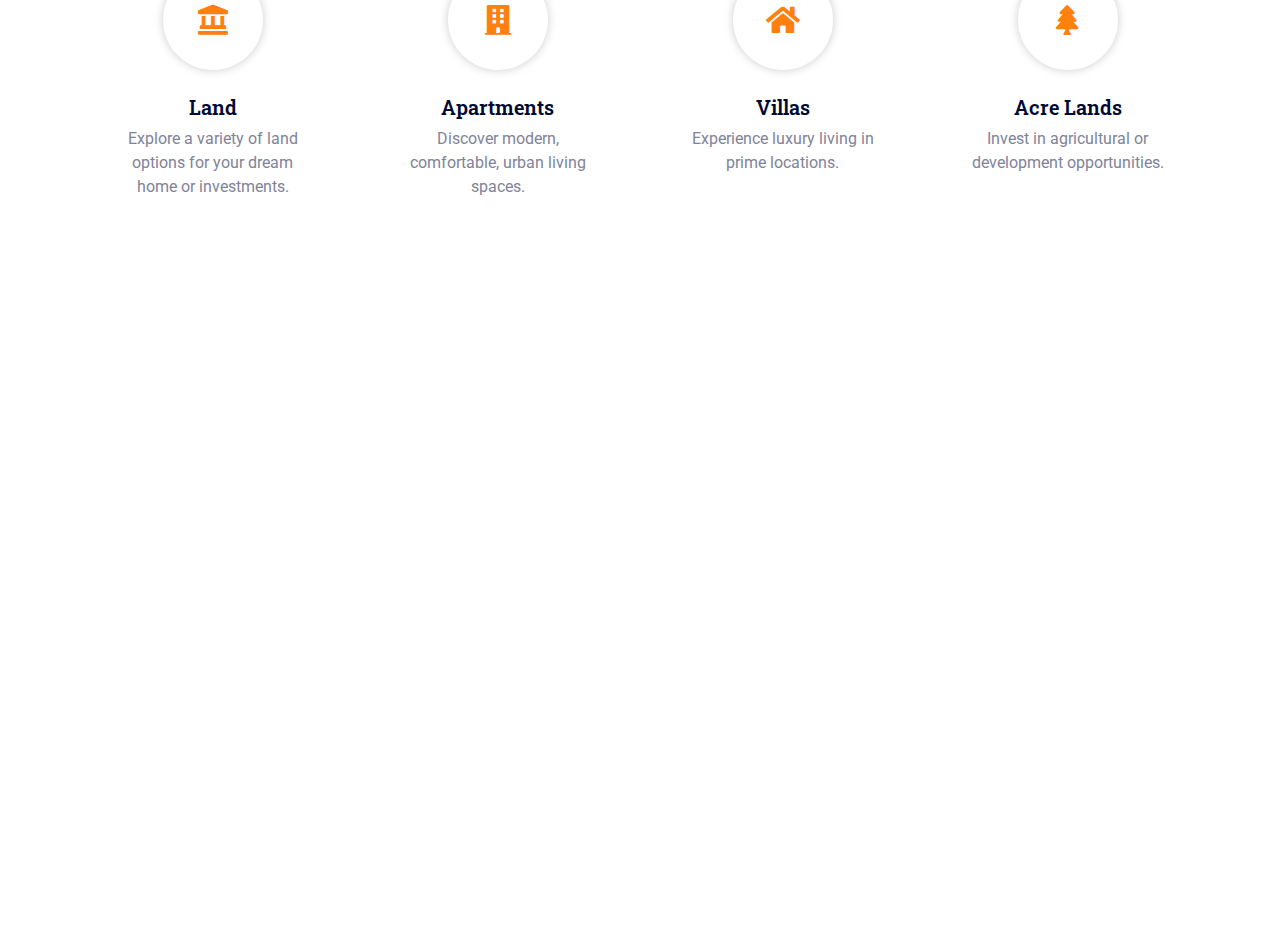
==== commit b8f0f830: "icons final" ====
--- a/about.html
+++ b/about.html
@@ -142,13 +142,13 @@
                         <div class="row g-4 mb-4">
                             <div class="col-sm-6">
                                 <div class="d-flex align-items-center">
-                                    <img class="flex-shrink-0 me-3" src="img/icon/icon-07-primary.png" alt="">
+                                    <img class="flex-shrink-0 me-3" src="img/icon/icon-08-primary.png" alt="">
                                     <h5 class="mb-0">Excellence</h5>
                                 </div>
                             </div>
                             <div class="col-sm-6">
                                 <div class="d-flex align-items-center">
-                                    <img class="flex-shrink-0 me-3" src="img/icon/icon-07-primary.png" alt="">
+                                    <img class="flex-shrink-0 me-3" src="img/icon/icon-08-primary.png" alt="">
                                     <h5 class="mb-0">Premier</h5>
                                 </div>
                             </div>
